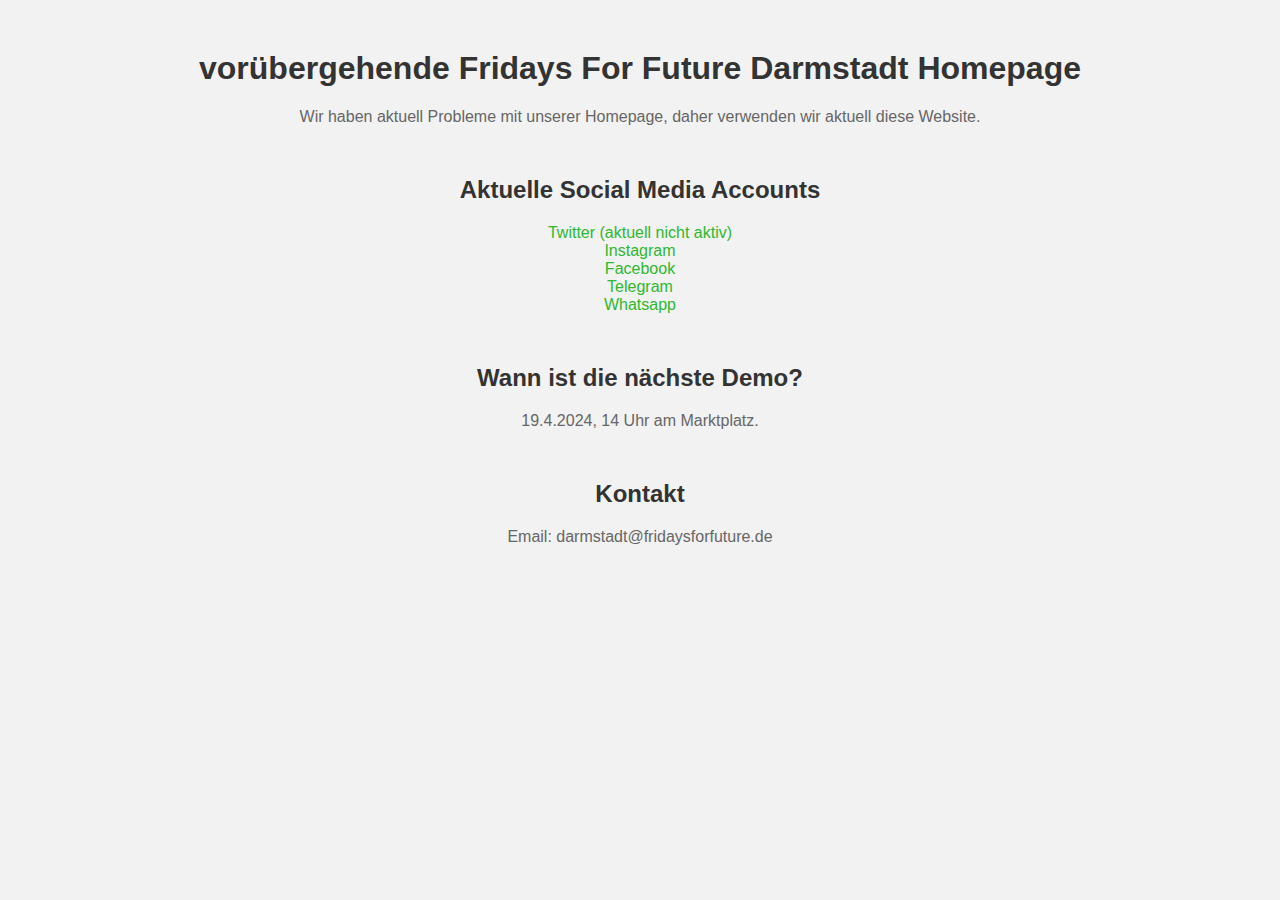
==== aktuelles.html @ 96dae360 "Rename aktuelles to aktuelles.html" ====
<!DOCTYPE html>
<html lang="de">
<head>
    <meta charset="UTF-8">
    <meta name="viewport" content="width=device-width, initial-scale=1.0">
    <title>Fridays For Future Darmstadt</title>
    <link rel="stylesheet" href="styles.css">
</head>
<body>

<h1>vorübergehende Fridays For Future Darmstadt Homepage</h1>
<p>Wir haben aktuell Probleme mit unserer Homepage, daher verwenden wir aktuell diese Website.</p>

<div class="social-links">
    <h2>Aktuelle Social Media Accounts</h2>
    <a href="https://twitter.com/FFFDarmstadt">Twitter (aktuell nicht aktiv)</a><br>
    <a href="https://www.instagram.com/fridaysforfuture.da/">Instagram</a><br>
    <a href="https://www.facebook.com/fridaysforfuture.da/">Facebook</a><br>
    <a href="https://t.me/fffdarmstadt">Telegram</a><br>
    <a href="https://chat.whatsapp.com/IPY6sJ4EIFXKv3QRLPZ4WG">Whatsapp</a><br>
</div>

<div class="demo-date">
    <h2>Wann ist die nächste Demo?</h2>
    <p>19.4.2024, 14 Uhr am Marktplatz.</p>
</div>

<div class="contact-info">
    <h2>Kontakt</h2>
    <p>Email: darmstadt@fridaysforfuture.de</p>
</div>

</body>
</html>
---- styles.css ----
/* styles.css */

/* Darkmode-Theme */
body.dark-mode {
    background-color: #333333;
    color: #f2f2f2;
}

/* Darkmode-Toggle-Knopf */
#dark-mode-toggle {
    padding: 10px 20px;
    margin-top: 25px;
    background-color: #2eb82e;
    color: #fff;
    border: none;
    cursor: pointer;
    text-align: center;
}

/* Main Content */
main {
    padding: 20px;
    display: flex;
    flex-direction: column;
    justify-content: center;
    align-items: center;
}

/* Absätze */
p {
    color: #666666;
}

/* Darkmode-Aktions */
body.dark-mode p,
body.dark-mode h2 {
    color: #f2f2f2;
}

body.dark-mode h1 {
    color: #b2ecb2;
}

/* Seitenhintergrund */
body {
    background-color: #f2f2f2;
    font-family: Arial, sans-serif;
    margin: 0;
    padding: 0;
}

/* Überschriften */
h1, h2 {
    color: #333333;
    text-align: center;
    margin-top: 50px;
}

/* Absätze */
p {
    color: #666666;
    text-align: center;
}

/* Links */
a {
    color: #2eb82e;
    text-decoration: none;
}

a:hover {
    color: #226e22;
    text-decoration: underline;
}

/* Container für Social Media Links und Kontaktinformationen */
.social-links, .contact-info, .demo-date {
    text-align: center;
    margin-top: 30px;
}
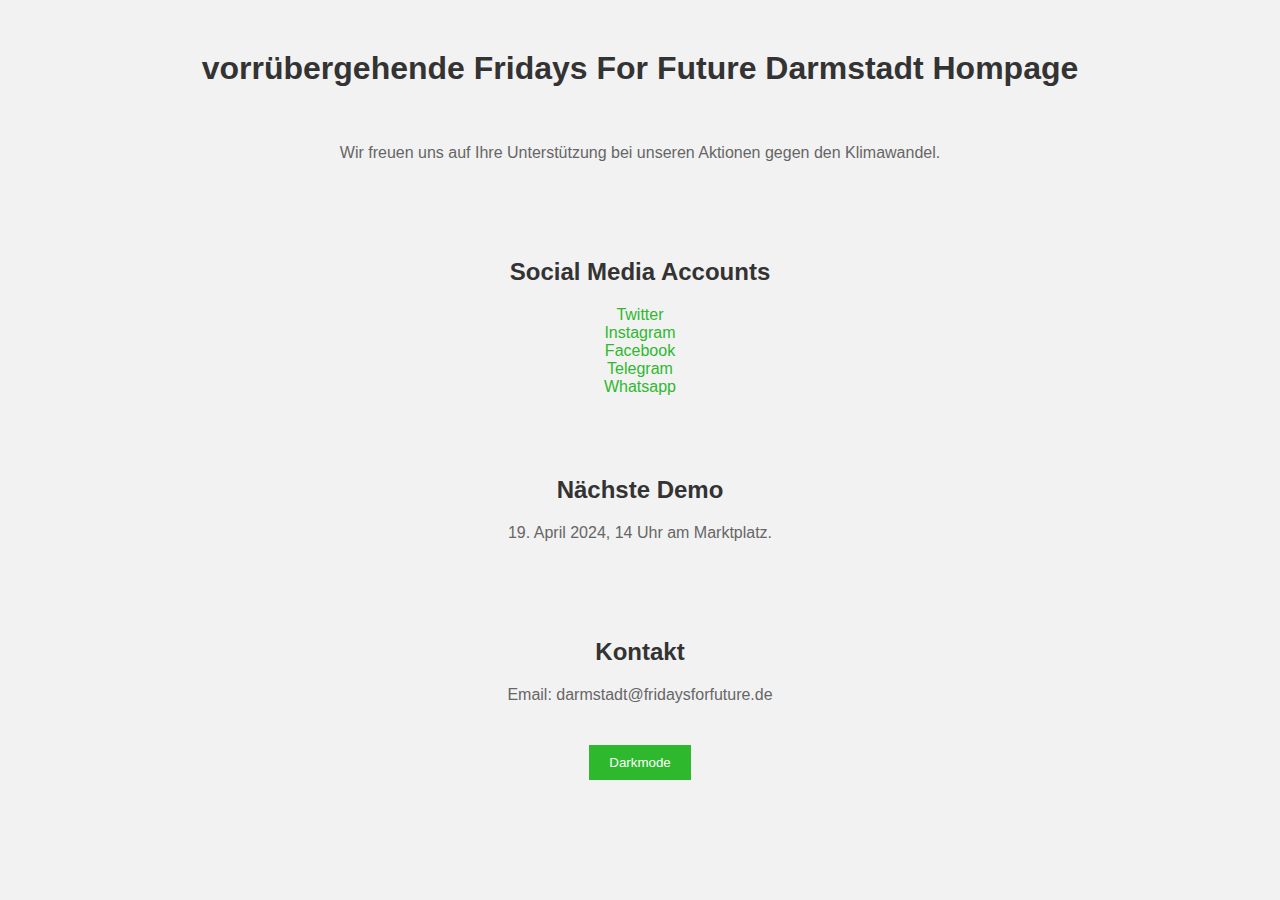
==== commit 644e2b1c: "Update and rename *.html to aktuelles.html" ====
--- a/aktuelles.html
+++ b/aktuelles.html
@@ -1,34 +1,39 @@
 <!DOCTYPE html>
 <html lang="de">
-<head>
-    <meta charset="UTF-8">
-    <meta name="viewport" content="width=device-width, initial-scale=1.0">
-    <title>Fridays For Future Darmstadt</title>
-    <link rel="stylesheet" href="styles.css">
-</head>
-<body>
+    <head>
+        <meta charset="UTF-8">
+        <meta name="viewport" content="width=device-width, initial-scale=1.0">
+        <meta name="description" content="Offizielle Website von Fridays For Future Darmstadt">
+        <title>Fridays For Future Darmstadt</title>
+        <link rel="stylesheet" href="styles.css">
+        <script src="app.js" defer></script>
+    </head>
+    <body>
+        <h1>vorrübergehende Fridays For Future Darmstadt Hompage</h1>
+        <main>
+            <p>Wir freuen uns auf Ihre Unterstützung bei unseren Aktionen gegen den Klimawandel.</p>
 
-<h1>vorübergehende Fridays For Future Darmstadt Homepage</h1>
-<p>Wir haben aktuell Probleme mit unserer Homepage, daher verwenden wir aktuell diese Website.</p>
+            <div class="social-links">
+                <h2>Social Media Accounts</h2>
+                <a href="https://twitter.com/FFFDarmstadt">Twitter</a><br>
+                <a href="https://www.instagram.com/fridaysforfuture.da/">Instagram</a><br>
+                <a href="https://www.facebook.com/fridaysforfuture.da/">Facebook</a><br>
+                <a href="https://t.me/fffdarmstadt">Telegram</a><br>
+                <a href="https://chat.whatsapp.com/IPY6sJ4EIFXKv3QRLPZ4WG">Whatsapp</a>
+            </div>
 
-<div class="social-links">
-    <h2>Aktuelle Social Media Accounts</h2>
-    <a href="https://twitter.com/FFFDarmstadt">Twitter (aktuell nicht aktiv)</a><br>
-    <a href="https://www.instagram.com/fridaysforfuture.da/">Instagram</a><br>
-    <a href="https://www.facebook.com/fridaysforfuture.da/">Facebook</a><br>
-    <a href="https://t.me/fffdarmstadt">Telegram</a><br>
-    <a href="https://chat.whatsapp.com/IPY6sJ4EIFXKv3QRLPZ4WG">Whatsapp</a><br>
-</div>
+            <div class="demo-date">
+                <h2>Nächste Demo</h2>
+                <p>19. April 2024, 14 Uhr am Marktplatz.</p>
+            </div>
 
-<div class="demo-date">
-    <h2>Wann ist die nächste Demo?</h2>
-    <p>19.4.2024, 14 Uhr am Marktplatz.</p>
-</div>
+            <div class="contact-info">
+                <h2>Kontakt</h2>
+                <p>Email: darmstadt@fridaysforfuture.de</p>
+            </div>
 
-<div class="contact-info">
-    <h2>Kontakt</h2>
-    <p>Email: darmstadt@fridaysforfuture.de</p>
-</div>
+            <button id="dark-mode-toggle">Darkmode</button>
+        </main>
 
-</body>
+    </body>
 </html>
